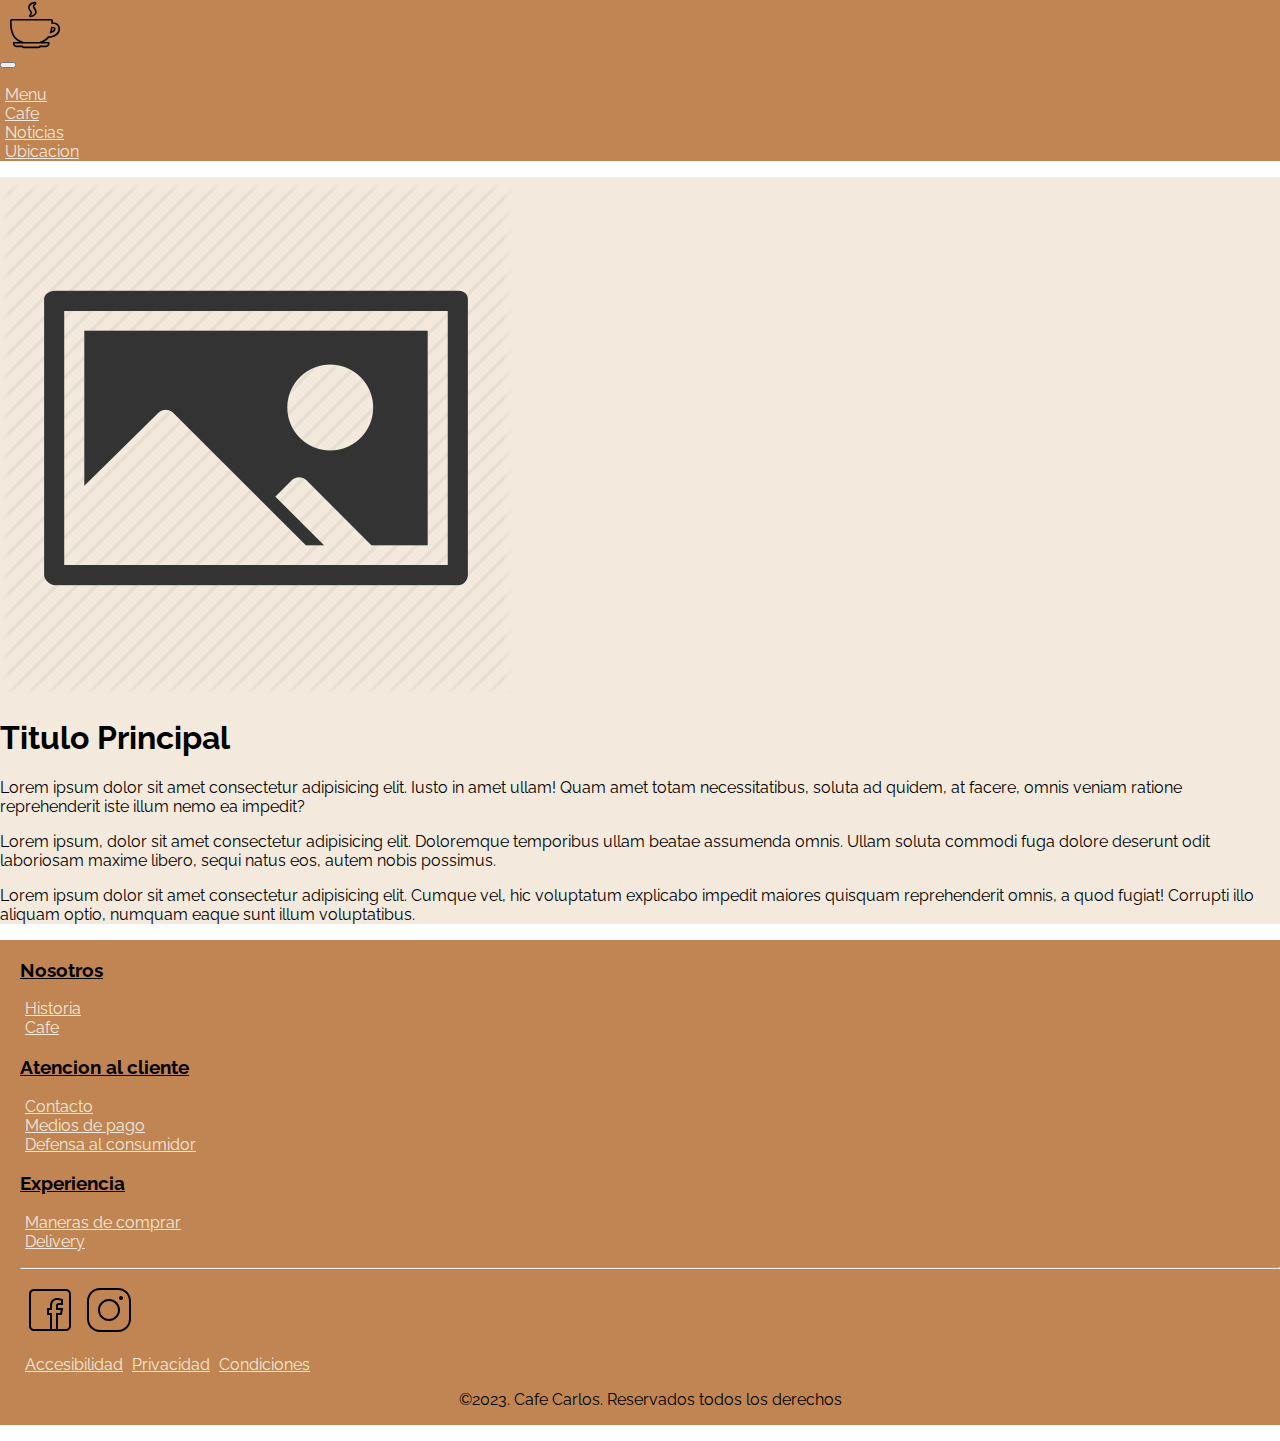
==== index.html @ b3b0e921 "correccion ubicacion y faq" ====
<!DOCTYPE html>
<html lang="en">
  <head>
    <meta charset="UTF-8" />
    <meta http-equiv="X-UA-Compatible" content="IE=edge" />
    <meta name="viewport" content="width=device-width, initial-scale=1.0" />
    <title>Inicio | Cafe Carlos</title>
    <link
      href="https://cdn.jsdelivr.net/npm/bootstrap@5.3.0-alpha3/dist/css/bootstrap.min.css"
      rel="stylesheet"
      integrity="sha384-KK94CHFLLe+nY2dmCWGMq91rCGa5gtU4mk92HdvYe+M/SXH301p5ILy+dN9+nJOZ"
      crossorigin="anonymous"
    />
    <link rel="stylesheet" href="./css/style.css" />
    <link rel="preconnect" href="https://fonts.googleapis.com" />
    <link rel="preconnect" href="https://fonts.gstatic.com" crossorigin />
    <link
      href="https://fonts.googleapis.com/css2?family=Raleway&display=swap"
      rel="stylesheet"
    />
  </head>
  <body>
    <header>
      <nav class="navbar navbar-expand-lg nav">
        <div class="container-fluid">
          <a class="navbar-brand logo" href="./index.html"></a>
          <button
            class="navbar-toggler"
            type="button"
            data-bs-toggle="collapse"
            data-bs-target="#navbarSupportedContent"
            aria-controls="navbarSupportedContent"
            aria-expanded="false"
            aria-label="Toggle navigation"
          >
            <span class="navbar-toggler-icon"></span>
          </button>
          <div class="collapse navbar-collapse" id="navbarSupportedContent">
            <ul class="navbar-nav me-auto mb-2 mb-lg-0">
              <li class="nav-item">
                <a class="nav-link" href="./pages/menu.html">Menu</a>
              </li>
              <li class="nav-item">
                <a class="nav-link" href="./pages/cafe.html">Cafe</a>
              </li>
              <li class="nav-item">
                <a class="nav-link" href="./pages/noticias.html">Noticias</a>
              </li>
              <li class="nav-item">
                <a class="nav-link" href="./pages/ubicacion.html">Ubicacion</a>
              </li>
            </ul>
          </div>
        </div>
      </nav>
    </header>

    <main>
      <section class="container">
        <div class="row">
          <article class="col-12">
            <img
              class="w-50 d-sm-flex d-none"
              src="./img/photo-placeholder-icon-14.png"
              alt="Placeholder"
            />
            <h1>Titulo Principal</h1>
            <p>
              Lorem ipsum dolor sit amet consectetur adipisicing elit. Iusto in
              amet ullam! Quam amet totam necessitatibus, soluta ad quidem, at
              facere, omnis veniam ratione reprehenderit iste illum nemo ea
              impedit?
            </p>
            <p>
              Lorem ipsum, dolor sit amet consectetur adipisicing elit.
              Doloremque temporibus ullam beatae assumenda omnis. Ullam soluta
              commodi fuga dolore deserunt odit laboriosam maxime libero, sequi
              natus eos, autem nobis possimus.
            </p>
            <p>
              Lorem ipsum dolor sit amet consectetur adipisicing elit. Cumque
              vel, hic voluptatum explicabo impedit maiores quisquam
              reprehenderit omnis, a quod fugiat! Corrupti illo aliquam optio,
              numquam eaque sunt illum voluptatibus.
            </p>
          </article>
        </div>
      </section>
    </main>

    <footer>
      <div class="container">
        <div class="row justify-content-evenly">
          <section class="col-12 col-md-2">
            <h3>Nosotros</h3>
            <ul>
              <li><a href="">Historia</a></li>
              <li><a href="">Cafe</a></li>
            </ul>
          </section>
          <section class="col-12 col-md-2">
            <h3>Atencion al cliente</h3>
            <ul>
              <li><a href="">Contacto</a></li>
              <li><a href="">Medios de pago</a></li>
              <li><a href="">Defensa al consumidor</a></li>
            </ul>
          </section>
          <section class="col-12 col-md-2">
            <h3>Experiencia</h3>
            <ul>
              <li><a href="">Maneras de comprar</a></li>
              <li><a href="">Delivery</a></li>
            </ul>
          </section>
        </div>
        <hr />
        <section class="text-center">
          <ul>
            <li class="li-footer facebook"><a href=""></a></li>
            <li class="li-footer instagram"><a href=""></a></li>
          </ul>

          <ul>
            <li class="li-footer"><a href="">Accesibilidad</a></li>
            <li class="li-footer"><a href="">Privacidad</a></li>
            <li class="li-footer"><a href="">Condiciones</a></li>
          </ul>
        </section>
        <p class="copyright">
          &copy;2023. Cafe Carlos. Reservados todos los derechos
        </p>
      </div>
    </footer>
    <script
      src="https://cdn.jsdelivr.net/npm/bootstrap@5.3.0-alpha3/dist/js/bootstrap.bundle.min.js"
      integrity="sha384-ENjdO4Dr2bkBIFxQpeoTz1HIcje39Wm4jDKdf19U8gI4ddQ3GYNS7NTKfAdVQSZe"
      crossorigin="anonymous"
    ></script>
  </body>
</html>
---- css/style.css ----
html {
  margin: 0 0 0 0;
  overflow-x: hidden;
}

body {
  font-family: "Raleway", sans-serif;
}

a.logo {
  background: url(../img/coffee-cup-outline-svgrepo-com.svg) no-repeat 0 0 /
    cover transparent;
  display: block;
  height: 50px;
  width: 50px;
  margin-left: 10px;
  margin-right: 10px;
}

.cafe-img,
.comida-img {
  width: 150px;
  height: 115px;
}

header {
  position: sticky;
  top: 0;
}

header,
footer {
  background-color: #c08552;
}

footer,
.ul-header {
  overflow: hidden;
}

.titulo-menu-comida,
.titulo-menu-cafe {
  text-align: center;
}

.mapa {
  height: 70vh;
}

.cafes,
.comida {
  display: flex;
  flex-direction: row;
  flex-wrap: wrap;
  overflow: auto;
  justify-content: space-evenly;
}

.border-cafes,
.border-comida {
  display: inline-block;
  text-align: center;
  padding: 15px;
  margin-left: 10px;
  margin-right: 10px;
  margin-top: 5px;
  margin-bottom: 5px;
  border: #111;
  border-style: solid;
  border-width: 1px;
}

main {
  background-color: #f3e9dc;
  padding-top: 5px;
}

html {
  margin: -8px;
}

.copyright {
  text-align: center;
}

footer {
  text-decoration: none;
  padding-left: 20px;
  margin-left: 20;
}

.imagen-principal {
  width: 25%;
  margin: 30px 30px 30px 0;
}

.texto-principal {
  display: inline-block;
}

a {
  color: #f3e9dc;
}

li {
  margin-left: 5px;
}

.li-footer {
  display: inline-block;
}

.facebook {
  background: url(../img/facebook.svg) no-repeat 0 0 / cover transparent;
  display: inline-block;
  width: 50px;
  height: 50px;
}

.instagram {
  background: url(../img/instagram.svg) no-repeat 0 0 / cover transparent;
  display: inline-block;
  width: 50px;
  height: 50px;
}

.instagram:hover {
  cursor: pointer;
}

.facebook:hover {
  cursor: pointer;
}

ul {
  padding: 0 0 0 0;
  list-style-type: none;
}

textarea {
  resize: none;
}

a:hover {
  text-shadow: 1px 1px maroon;
}

.cafe-img:hover,
.comida-img:hover {
  transition: 0.3s;
  color: white;
  opacity: 0.7;
  cursor: pointer;
}

h3 {
  text-decoration: underline;
}

.nav-link {
  color: #f3e9dc;
}

.nav {
  background-color: #c08552;
}

.faq {
  list-style-type:circle;
}
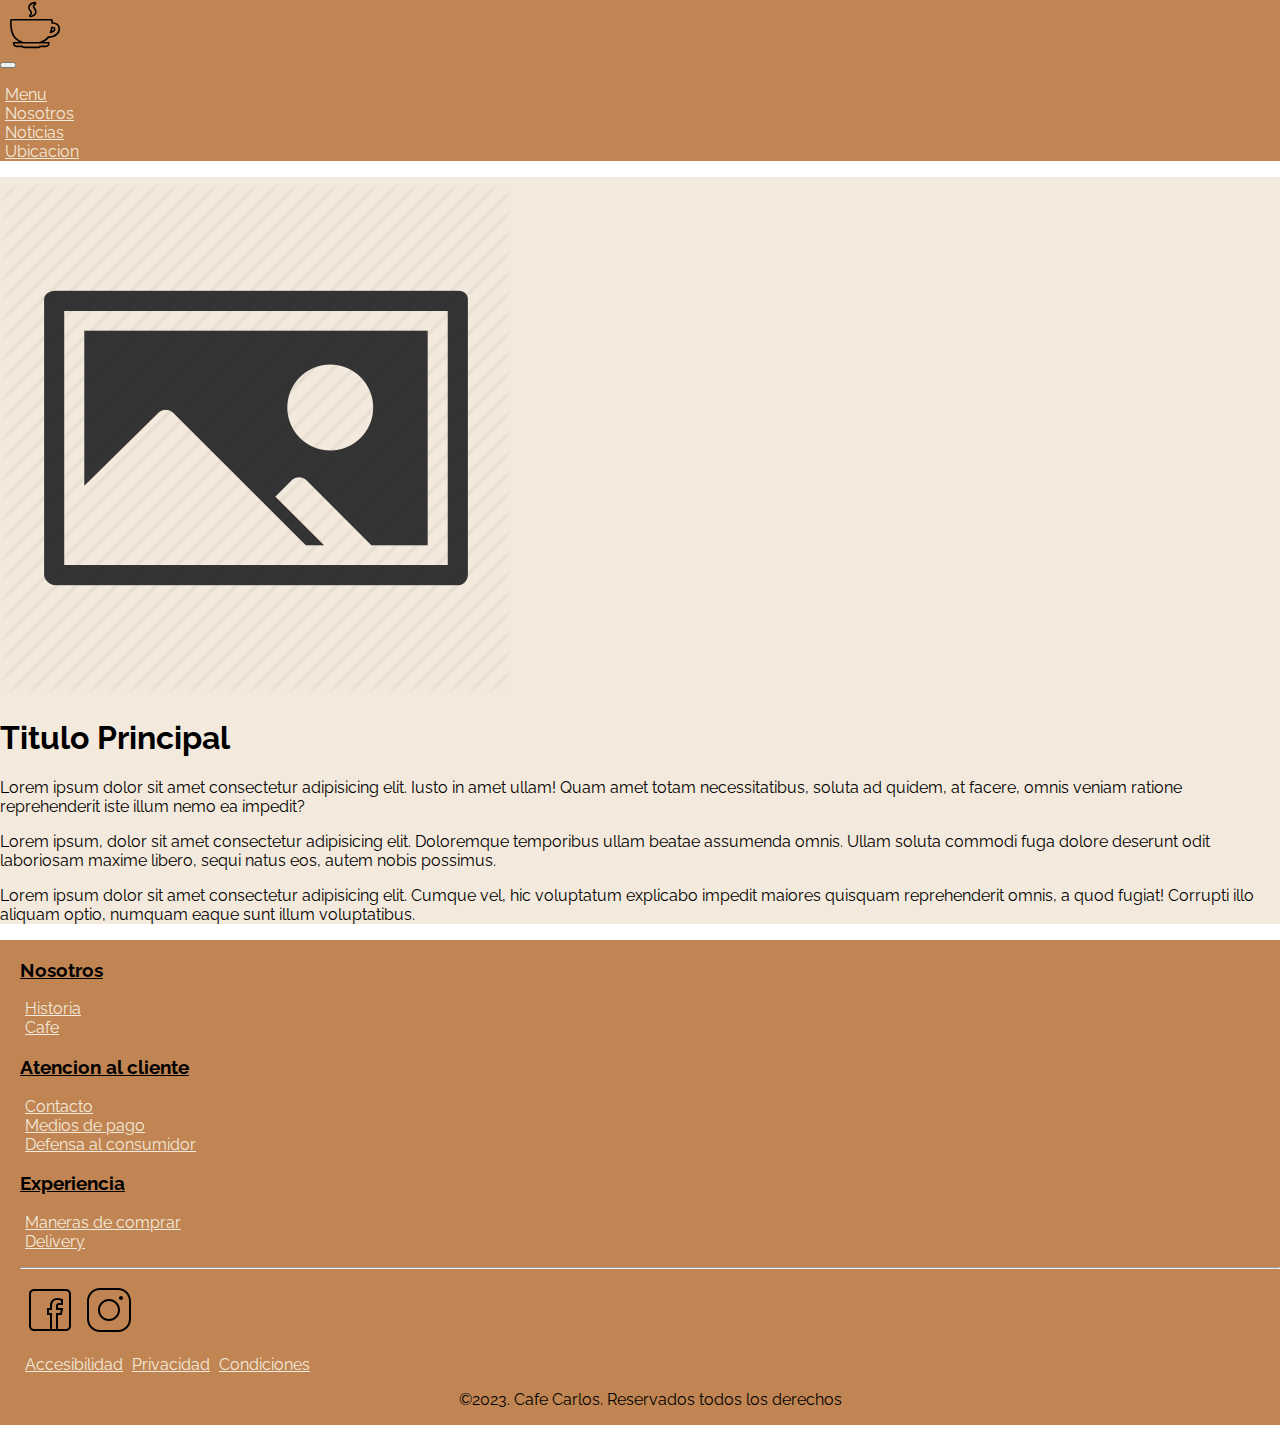
==== commit b012be55: "pre carrousel" ====
--- a/index.html
+++ b/index.html
@@ -41,7 +41,7 @@
                 <a class="nav-link" href="./pages/menu.html">Menu</a>
               </li>
               <li class="nav-item">
-                <a class="nav-link" href="./pages/cafe.html">Cafe</a>
+                <a class="nav-link" href="./pages/cafe.html">Nosotros</a>
               </li>
               <li class="nav-item">
                 <a class="nav-link" href="./pages/noticias.html">Noticias</a>
--- a/css/style.css
+++ b/css/style.css
@@ -166,5 +166,5 @@
 }
 
 .faq {
-  list-style-type:circle;
-}+  list-style-type: circle;
+}
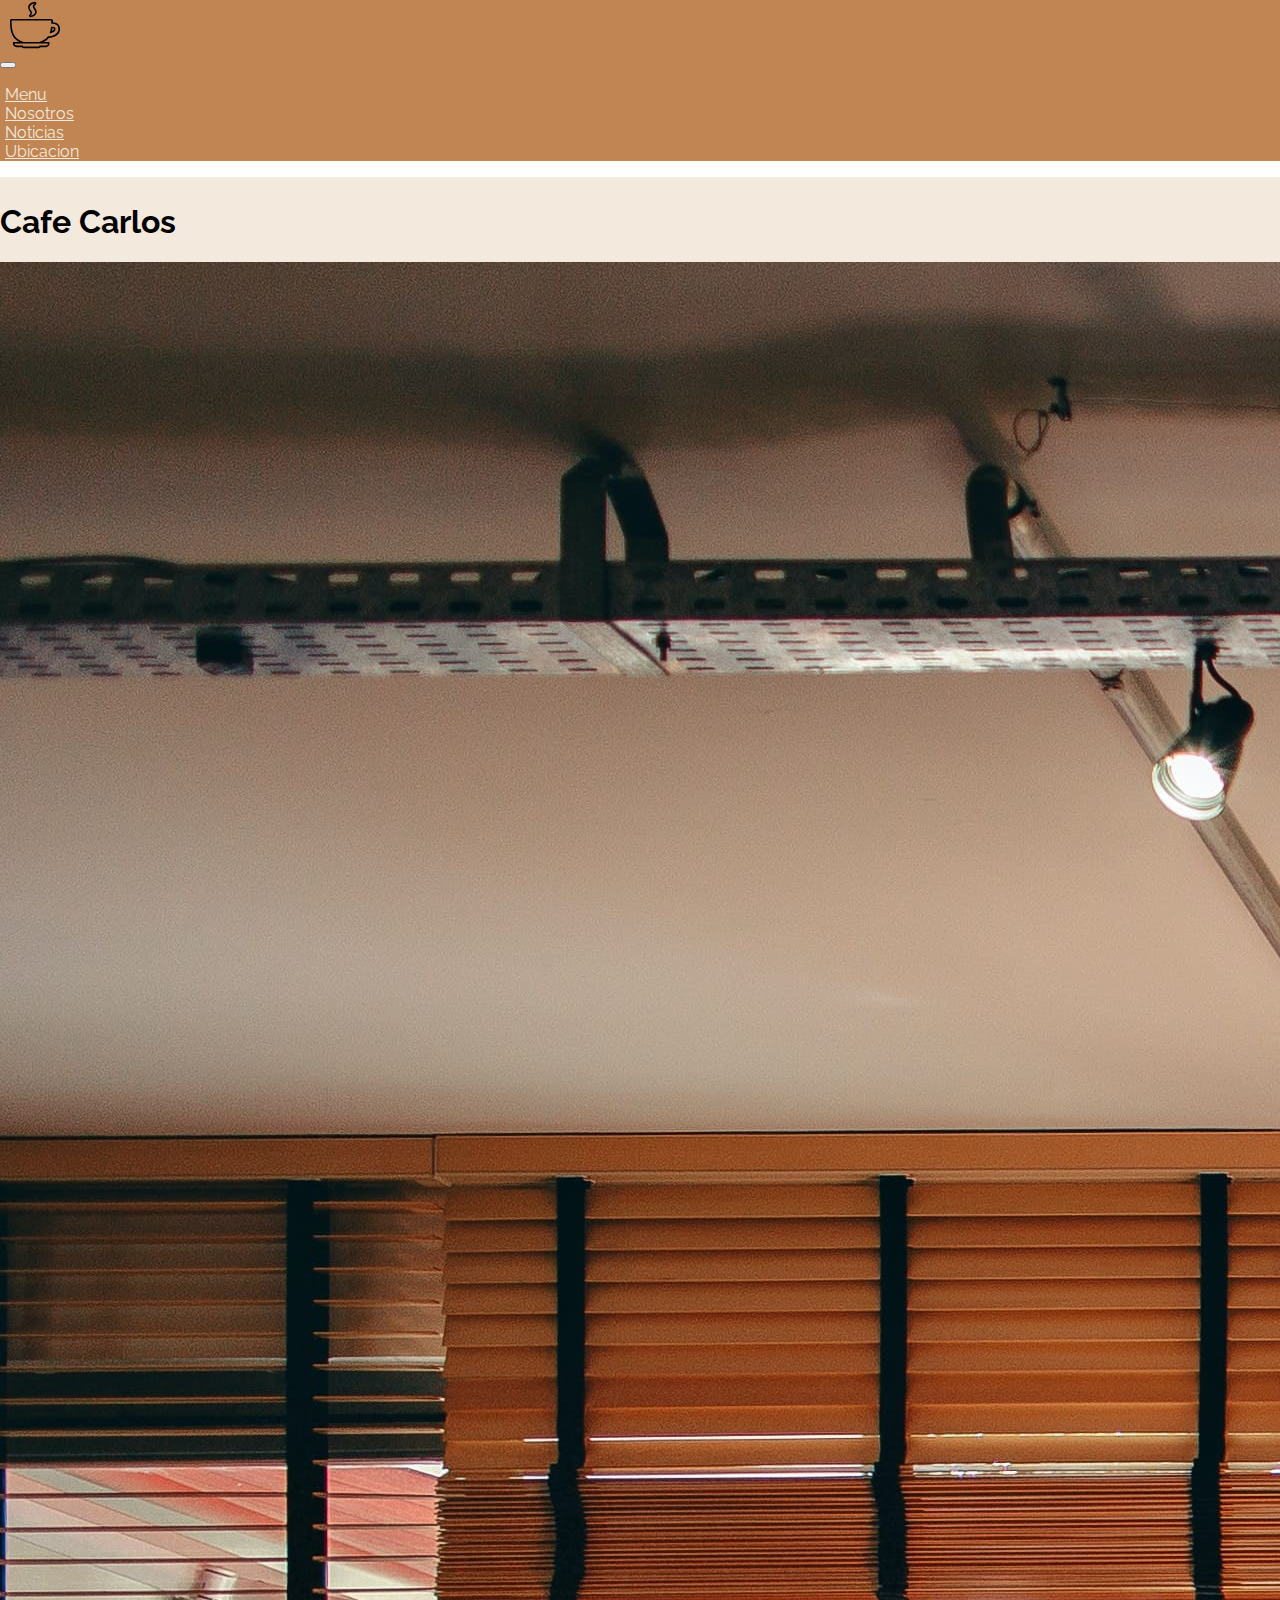
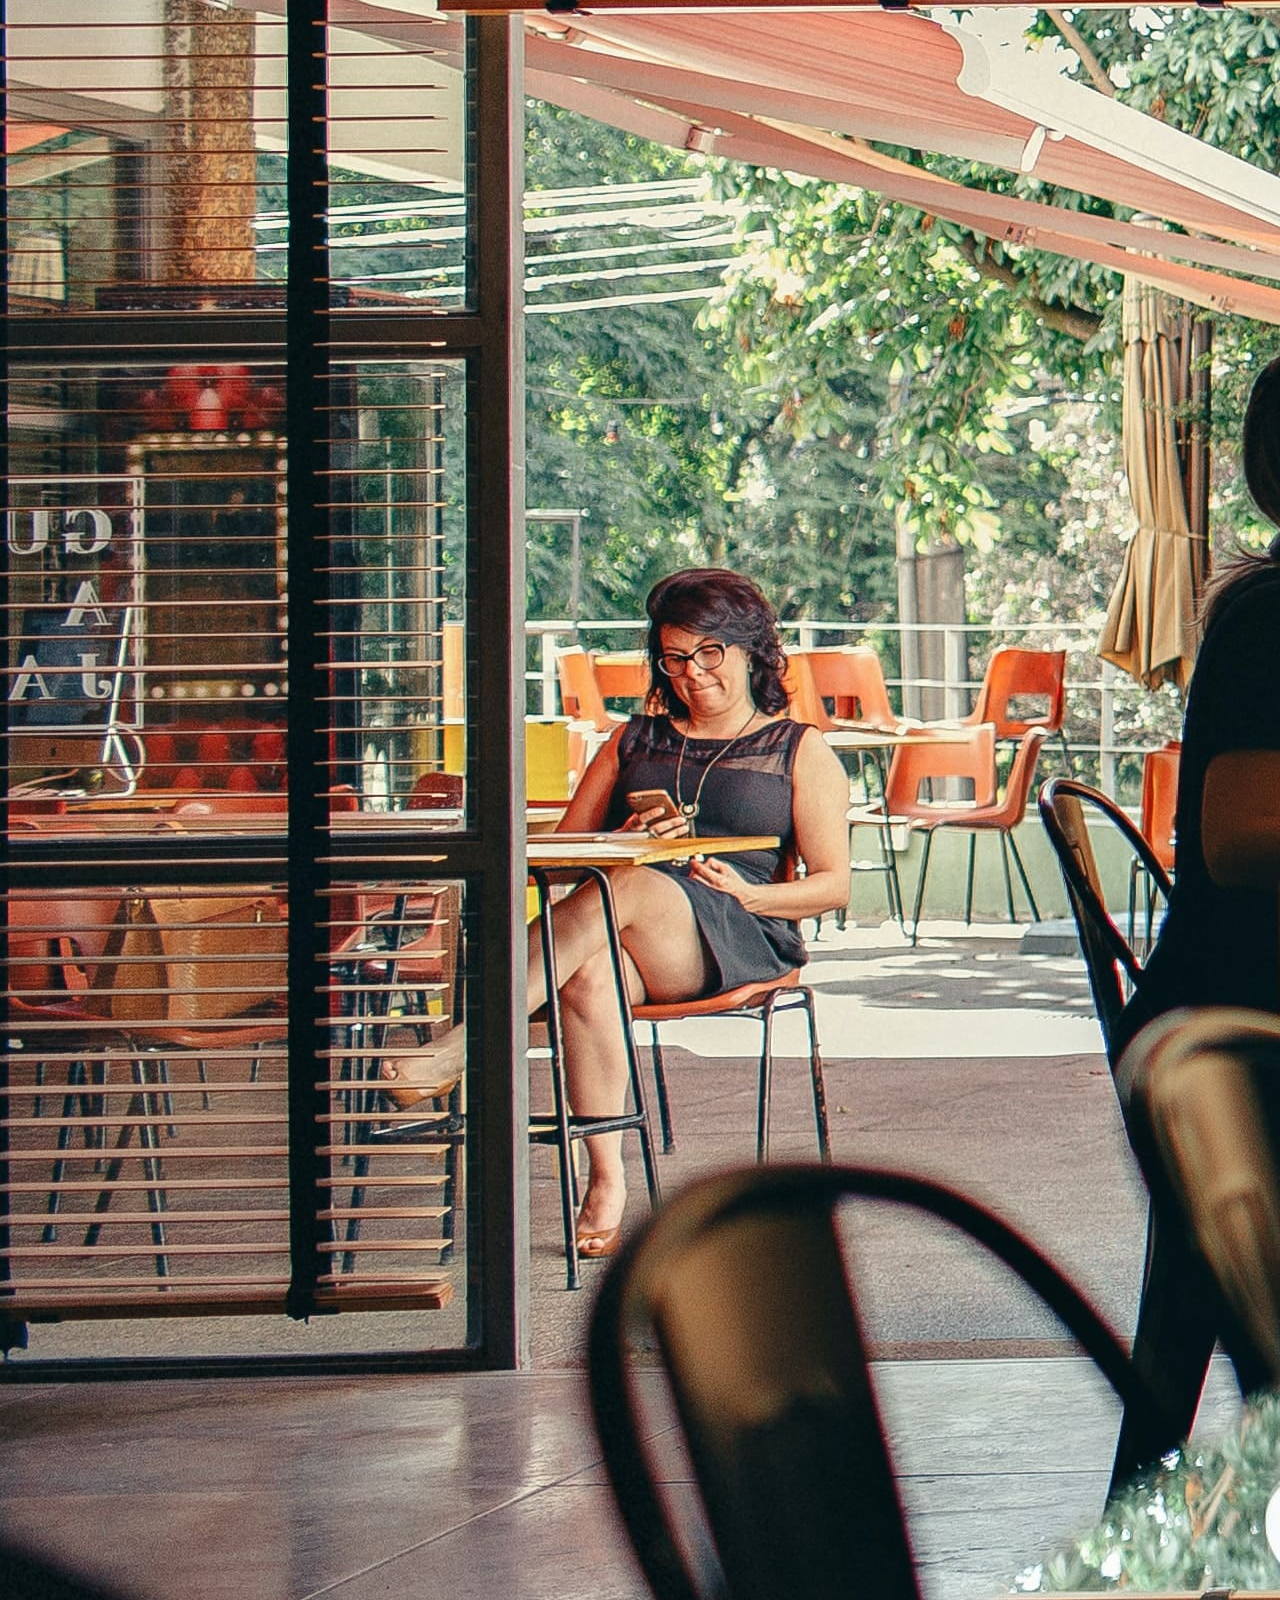
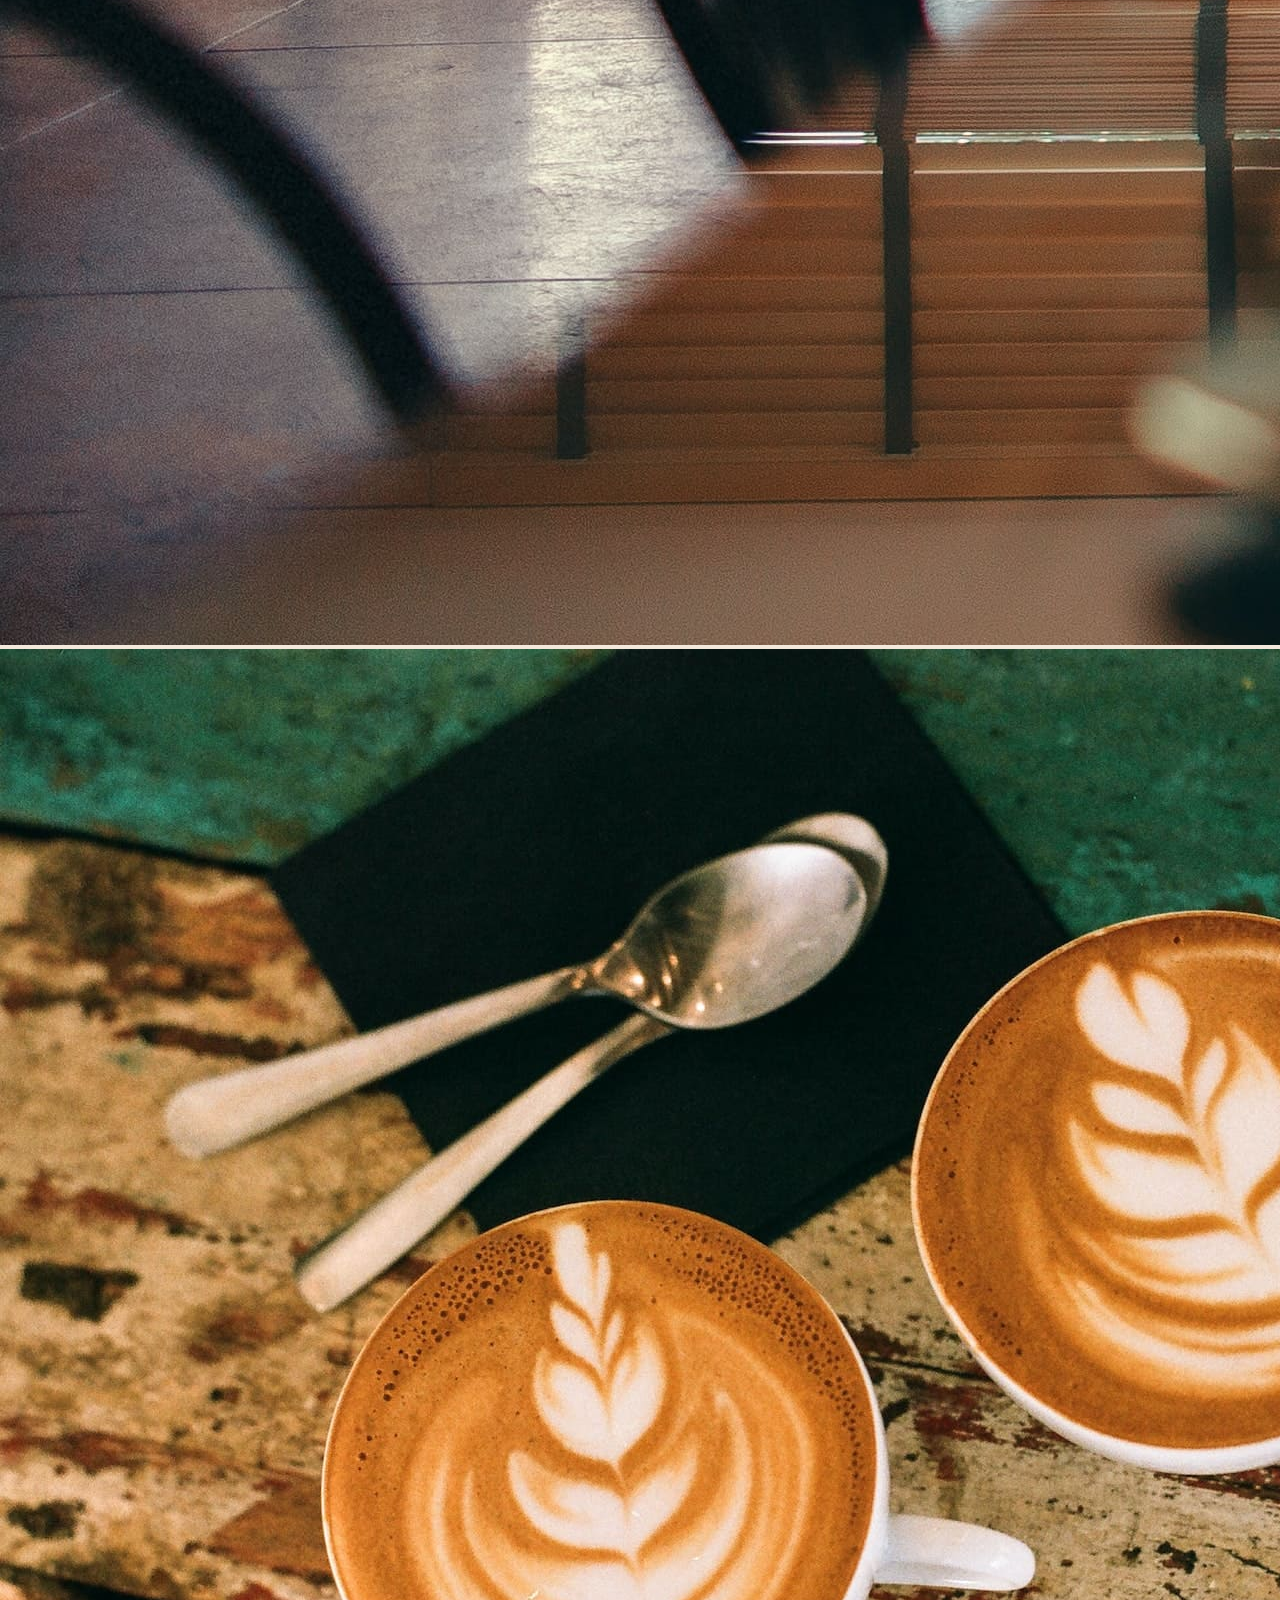
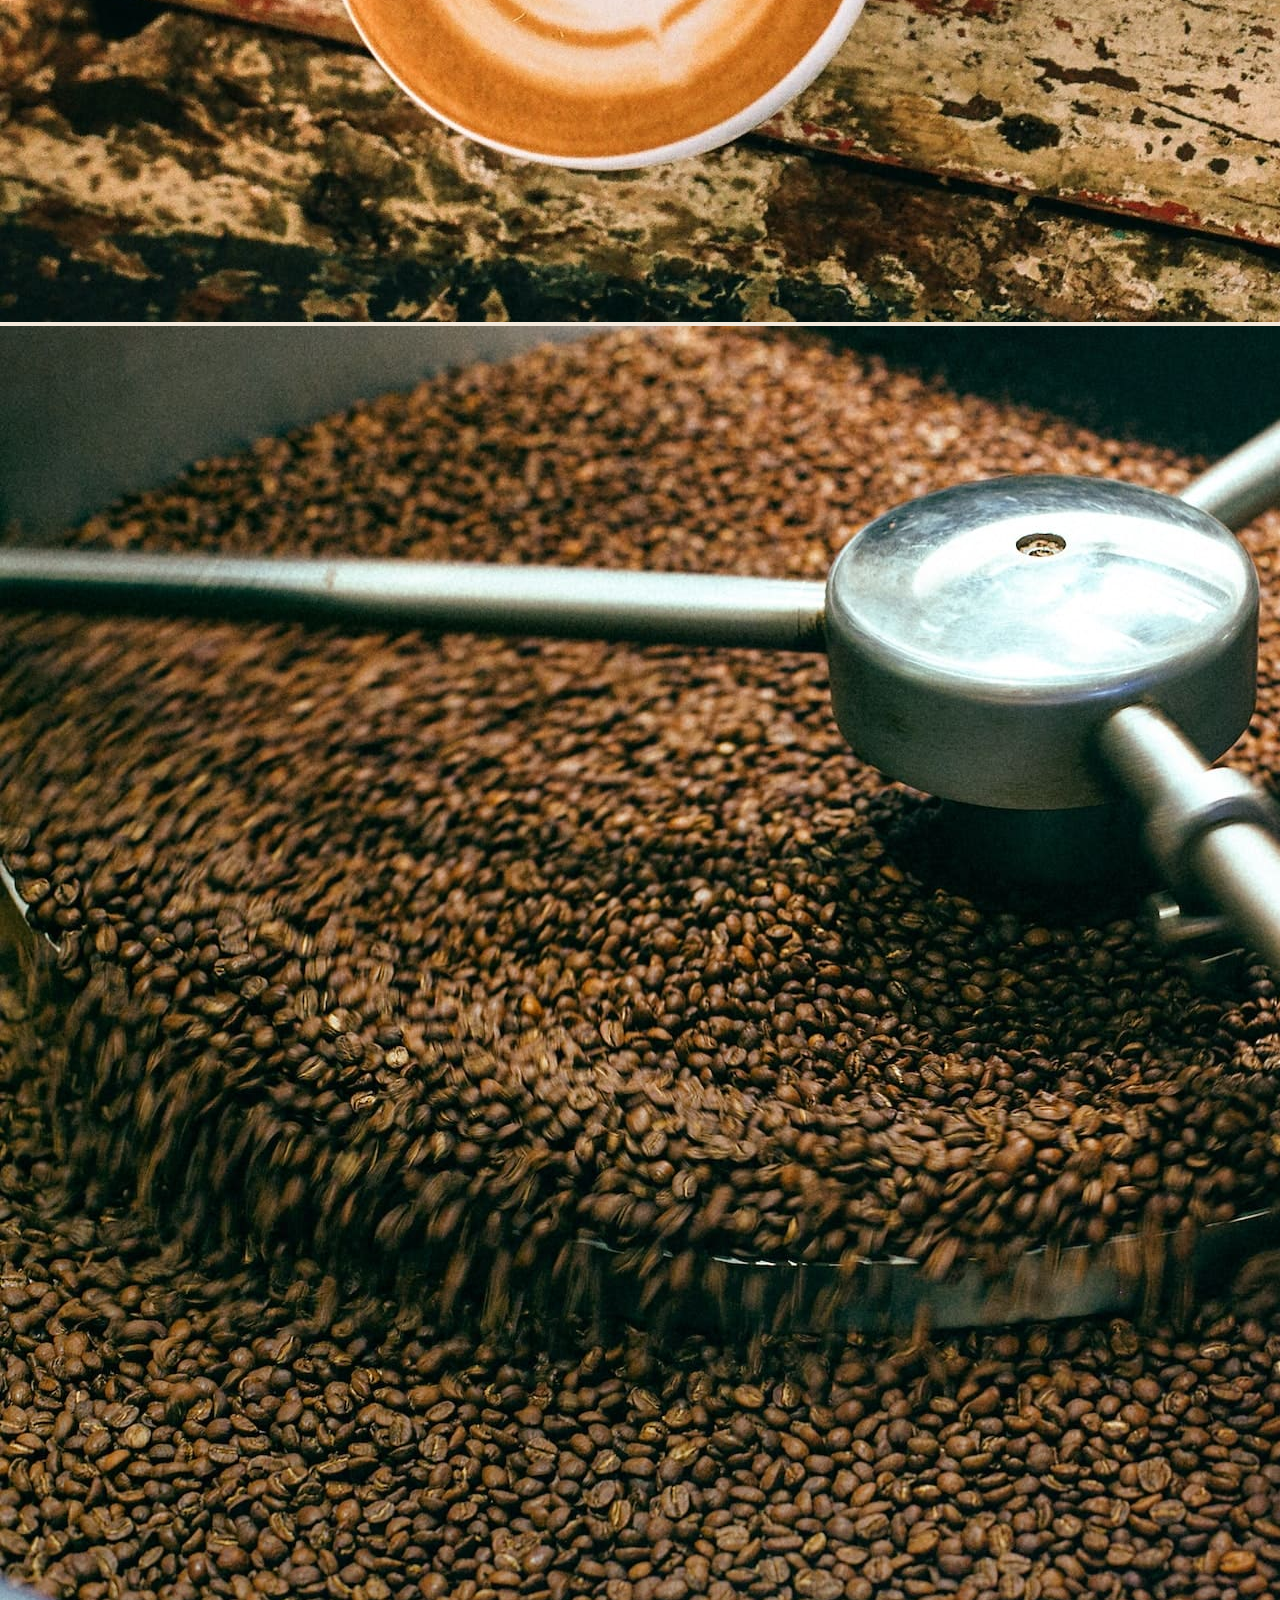
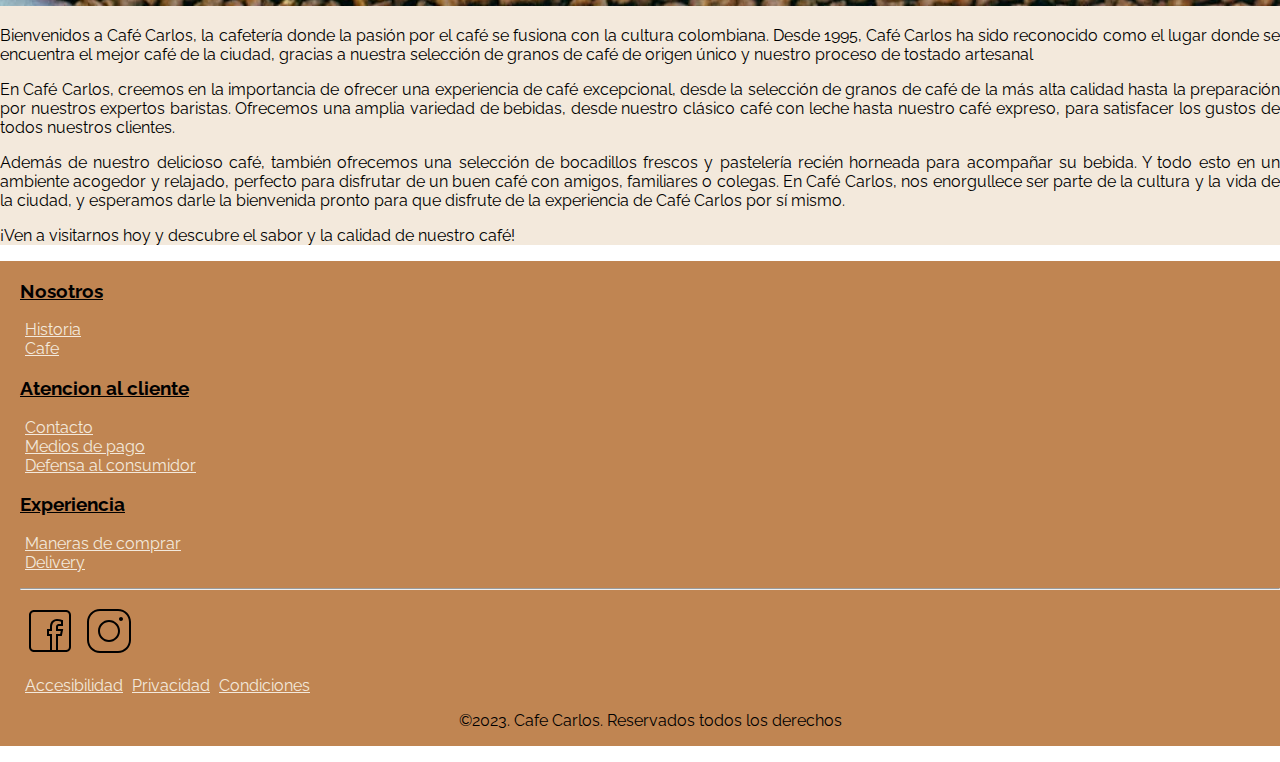
==== commit 12763a4d: "nomaslorem" ====
--- a/index.html
+++ b/index.html
@@ -57,31 +57,66 @@
 
     <main>
       <section class="container">
+        <h1 class="align-text-">Cafe Carlos</h1>
         <div class="row">
-          <article class="col-12">
-            <img
-              class="w-50 d-sm-flex d-none"
-              src="./img/photo-placeholder-icon-14.png"
-              alt="Placeholder"
-            />
-            <h1>Titulo Principal</h1>
+          <div
+            class="carousel slide"
+            data-bs-ride="carousel"
+            data-bs-touch="false"
+          >
+            <div class="carousel-inner">
+              <div class="carousel-item active">
+                <img
+                  src="./img/cafeteria-slide-1.jpg"
+                  class="d-block w-100"
+                  alt="..."
+                />
+              </div>
+              <div class="carousel-item">
+                <img
+                  src="./img/cafeteria-slide-2.jpg"
+                  class="d-block w-100"
+                  alt="..."
+                />
+              </div>
+              <div class="carousel-item">
+                <img
+                  src="./img/cafeteria-slide-3.jpg"
+                  class="d-block w-100"
+                  alt="..."
+                />
+              </div>
+            </div>
+          </div>
+          <article>
             <p>
-              Lorem ipsum dolor sit amet consectetur adipisicing elit. Iusto in
-              amet ullam! Quam amet totam necessitatibus, soluta ad quidem, at
-              facere, omnis veniam ratione reprehenderit iste illum nemo ea
-              impedit?
+              Bienvenidos a Café Carlos, la cafetería donde la pasión por el
+              café se fusiona con la cultura colombiana. Desde 1995, Café Carlos
+              ha sido reconocido como el lugar donde se encuentra el mejor café
+              de la ciudad, gracias a nuestra selección de granos de café de
+              origen único y nuestro proceso de tostado artesanal
+            </p>
+
+            <p>
+              En Café Carlos, creemos en la importancia de ofrecer una
+              experiencia de café excepcional, desde la selección de granos de
+              café de la más alta calidad hasta la preparación por nuestros
+              expertos baristas. Ofrecemos una amplia variedad de bebidas, desde
+              nuestro clásico café con leche hasta nuestro café expreso, para
+              satisfacer los gustos de todos nuestros clientes.
             </p>
             <p>
-              Lorem ipsum, dolor sit amet consectetur adipisicing elit.
-              Doloremque temporibus ullam beatae assumenda omnis. Ullam soluta
-              commodi fuga dolore deserunt odit laboriosam maxime libero, sequi
-              natus eos, autem nobis possimus.
+              Además de nuestro delicioso café, también ofrecemos una selección
+              de bocadillos frescos y pastelería recién horneada para acompañar
+              su bebida. Y todo esto en un ambiente acogedor y relajado,
+              perfecto para disfrutar de un buen café con amigos, familiares o
+              colegas. En Café Carlos, nos enorgullece ser parte de la cultura y
+              la vida de la ciudad, y esperamos darle la bienvenida pronto para
+              que disfrute de la experiencia de Café Carlos por sí mismo.
             </p>
             <p>
-              Lorem ipsum dolor sit amet consectetur adipisicing elit. Cumque
-              vel, hic voluptatum explicabo impedit maiores quisquam
-              reprehenderit omnis, a quod fugiat! Corrupti illo aliquam optio,
-              numquam eaque sunt illum voluptatibus.
+              ¡Ven a visitarnos hoy y descubre el sabor y la calidad de nuestro
+              café!
             </p>
           </article>
         </div>
--- a/css/style.css
+++ b/css/style.css
@@ -26,6 +26,7 @@
 header {
   position: sticky;
   top: 0;
+  z-index: 10000;
 }
 
 header,
@@ -168,3 +169,15 @@
 .faq {
   list-style-type: circle;
 }
+
+p {
+  text-align: justify;
+}
+
+.nav-link:hover {
+  color: #f3e9dc;
+}
+
+.imagen-radius {
+  border-radius: 1%;
+}
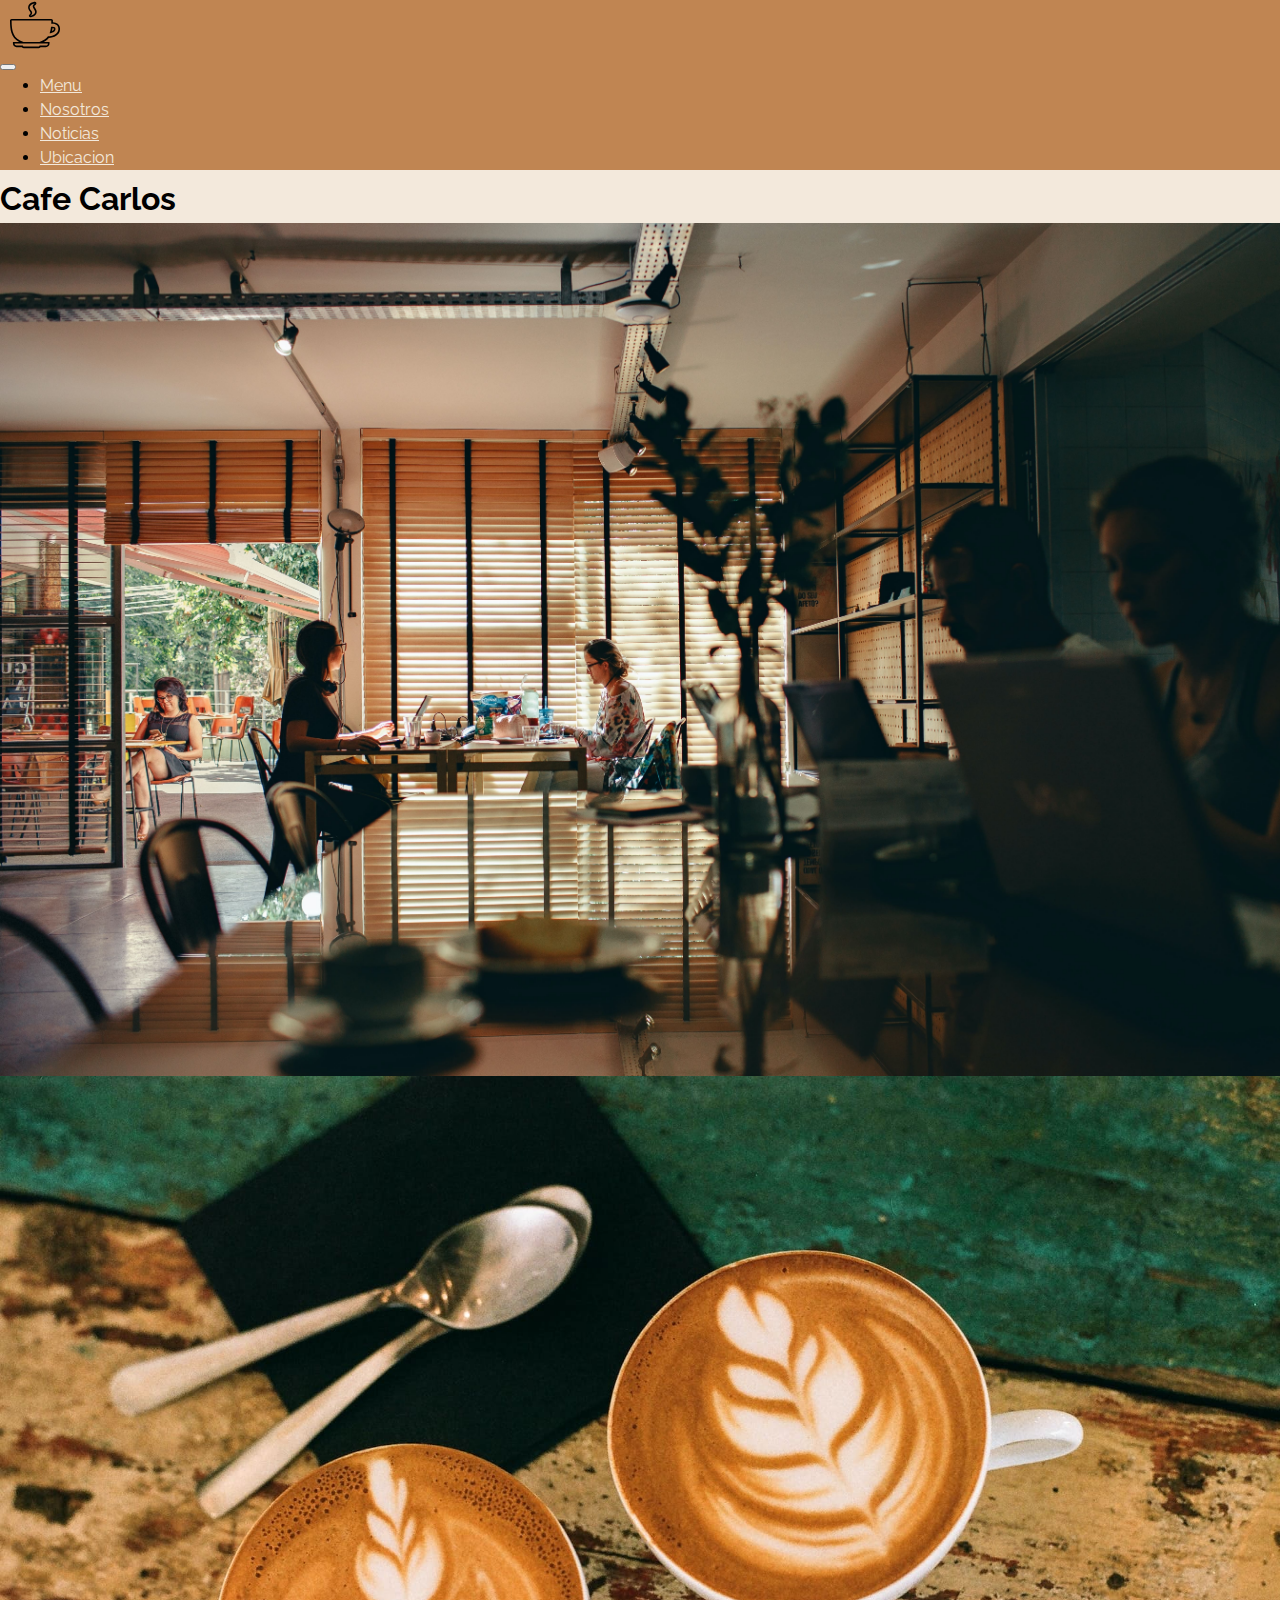
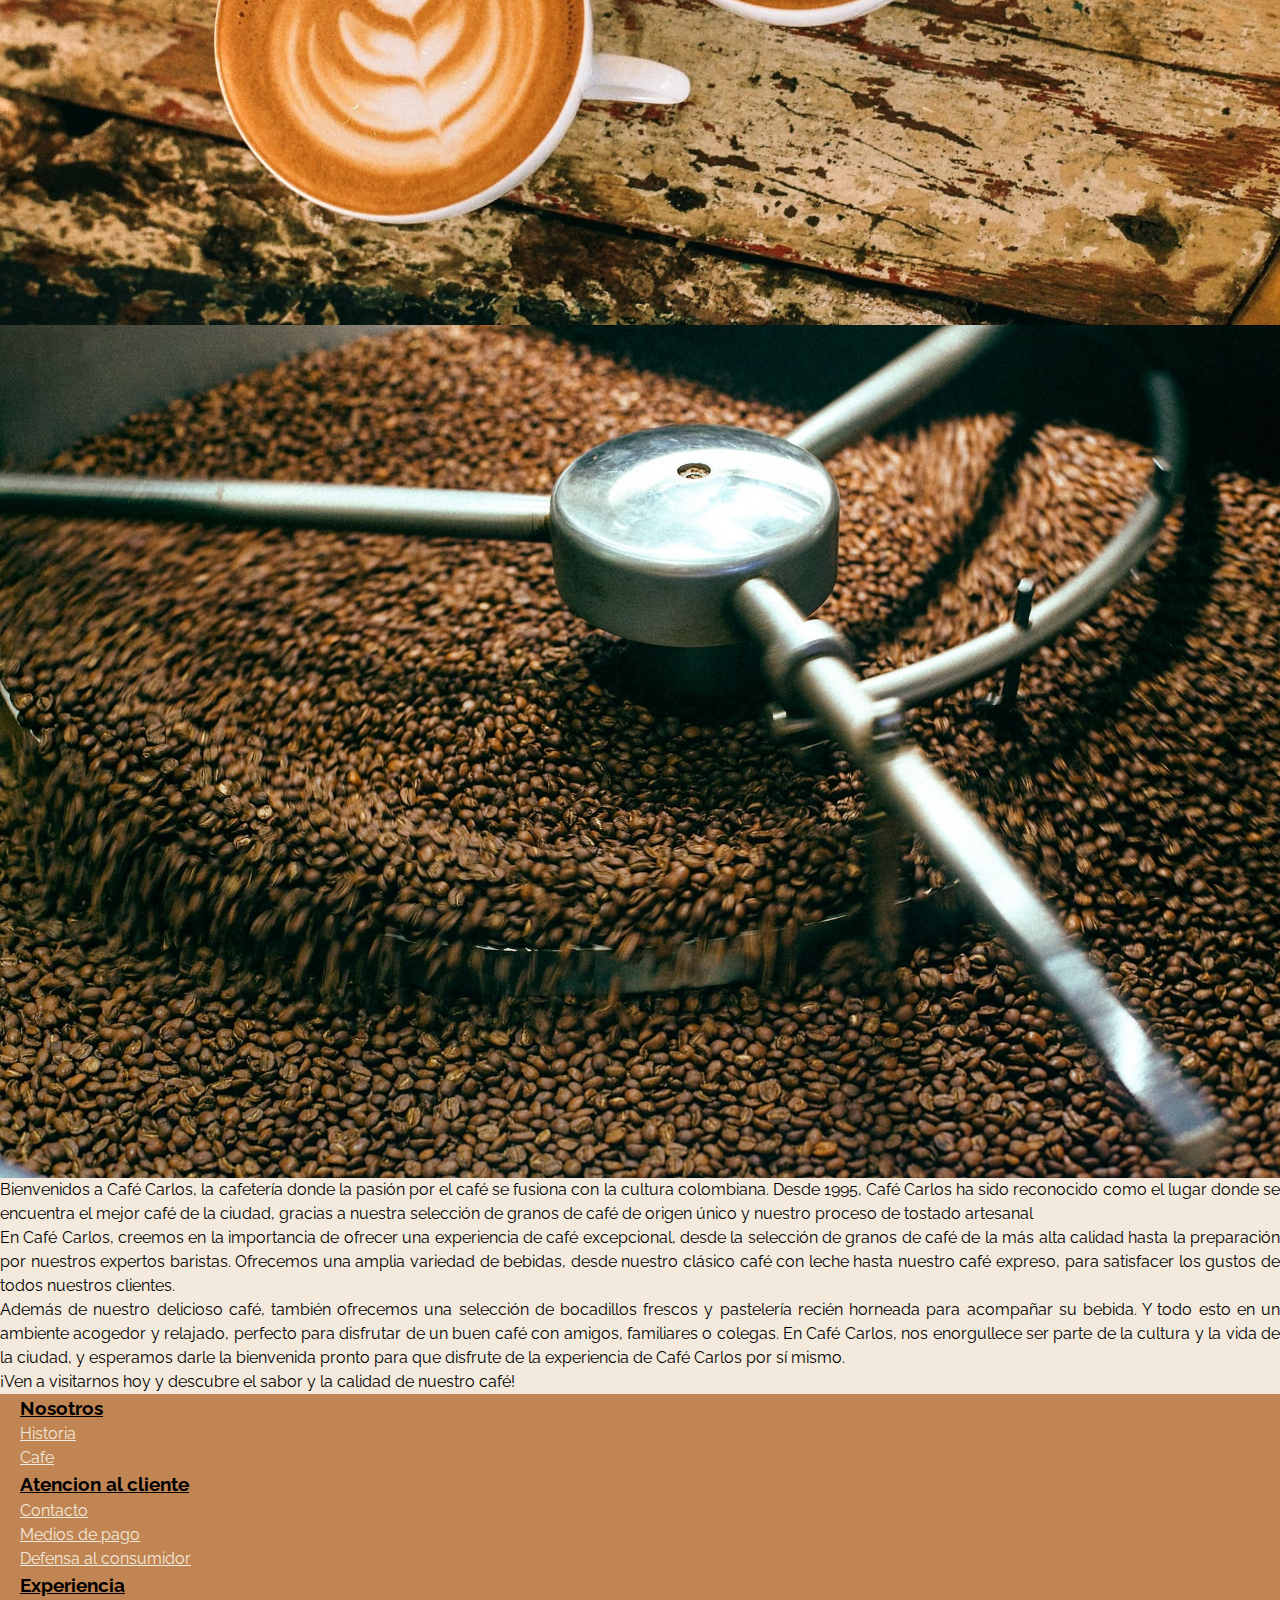
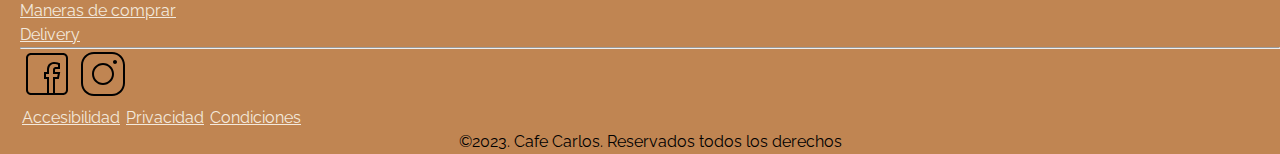
==== commit f80fbfb5: "scss final" ====
--- a/index.html
+++ b/index.html
@@ -4,7 +4,13 @@
     <meta charset="UTF-8" />
     <meta http-equiv="X-UA-Compatible" content="IE=edge" />
     <meta name="viewport" content="width=device-width, initial-scale=1.0" />
-    <title>Inicio | Cafe Carlos</title>
+    <meta
+      name="description"
+      content="El mejor cafe de la ciudad de Buenos Aires. Take Away y Desayunos."
+    />
+    <title>
+      Inicio | Cafe Carlos | El mejor cafe de Buenos Aires | Cafe Carlos
+    </title>
     <link
       href="https://cdn.jsdelivr.net/npm/bootstrap@5.3.0-alpha3/dist/css/bootstrap.min.css"
       rel="stylesheet"
@@ -18,12 +24,13 @@
       href="https://fonts.googleapis.com/css2?family=Raleway&display=swap"
       rel="stylesheet"
     />
+    <link rel="icon" href="./img/coffee-cup-outline-svgrepo-com.ico" />
   </head>
   <body>
     <header>
-      <nav class="navbar navbar-expand-lg nav">
+      <nav class="navbar navbar-expand-lg">
         <div class="container-fluid">
-          <a class="navbar-brand logo" href="./index.html"></a>
+          <a class="navbar-brand" href="./index.html"></a>
           <button
             class="navbar-toggler"
             type="button"
@@ -57,7 +64,7 @@
 
     <main>
       <section class="container">
-        <h1 class="align-text-">Cafe Carlos</h1>
+        <h1>Cafe Carlos</h1>
         <div class="row">
           <div
             class="carousel slide"
@@ -69,21 +76,21 @@
                 <img
                   src="./img/cafeteria-slide-1.jpg"
                   class="d-block w-100"
-                  alt="..."
+                  alt="Cafeteria con gente utilizando PCs"
                 />
               </div>
               <div class="carousel-item">
                 <img
                   src="./img/cafeteria-slide-2.jpg"
                   class="d-block w-100"
-                  alt="..."
+                  alt="Dos tazas de cafe en una mesa"
                 />
               </div>
               <div class="carousel-item">
                 <img
                   src="./img/cafeteria-slide-3.jpg"
                   class="d-block w-100"
-                  alt="..."
+                  alt="Tostador de cafe"
                 />
               </div>
             </div>
@@ -152,14 +159,14 @@
         <hr />
         <section class="text-center">
           <ul>
-            <li class="li-footer facebook"><a href=""></a></li>
-            <li class="li-footer instagram"><a href=""></a></li>
+            <li class="facebook"><a href=""></a></li>
+            <li class="instagram"><a href=""></a></li>
           </ul>
 
           <ul>
-            <li class="li-footer"><a href="">Accesibilidad</a></li>
-            <li class="li-footer"><a href="">Privacidad</a></li>
-            <li class="li-footer"><a href="">Condiciones</a></li>
+            <li class="footer-extra"><a href="">Accesibilidad</a></li>
+            <li class="footer-extra"><a href="">Privacidad</a></li>
+            <li class="footer-extra"><a href="">Condiciones</a></li>
           </ul>
         </section>
         <p class="copyright">
--- a/css/style.css
+++ b/css/style.css
@@ -1,51 +1,180 @@
+*,
+*::before,
+*::after {
+  box-sizing: border-box;
+}
+
+* {
+  margin: 0;
+}
+
+html,
+body {
+  height: 100%;
+}
+
+body {
+  line-height: 1.5;
+  -webkit-font-smoothing: antialiased;
+}
+
+img,
+picture,
+video,
+canvas,
+svg {
+  display: block;
+  max-width: 100%;
+}
+
+input,
+button,
+textarea,
+select {
+  font: inherit;
+}
+
+p,
+h1,
+h2,
+h3,
+h4,
+h5,
+h6 {
+  overflow-wrap: break-word;
+}
+
+#root,
+#__next {
+  isolation: isolate;
+}
+
 html {
-  margin: 0 0 0 0;
+  margin: 0;
   overflow-x: hidden;
+}
+
+main {
+  background-color: #f3e9dc;
+  padding-top: 5px;
 }
 
 body {
   font-family: "Raleway", sans-serif;
 }
 
-a.logo {
-  background: url(../img/coffee-cup-outline-svgrepo-com.svg) no-repeat 0 0 /
-    cover transparent;
-  display: block;
-  height: 50px;
-  width: 50px;
-  margin-left: 10px;
-  margin-right: 10px;
-}
-
-.cafe-img,
-.comida-img {
-  width: 150px;
-  height: 115px;
+a {
+  color: #f3e9dc;
+}
+
+a:hover {
+  text-shadow: 1px 1px maroon;
+}
+
+p {
+  text-align: justify;
+}
+
+.imagen-radius {
+  border-radius: 1%;
 }
 
 header {
   position: sticky;
   top: 0;
   z-index: 10000;
-}
-
-header,
+  background-color: #c08552;
+}
+
+a.navbar-brand {
+  background: url(../img/coffee-cup-outline-svgrepo-com.svg) no-repeat 0 0/cover transparent;
+  display: block;
+  height: 50px;
+  width: 50px;
+  margin: 0 10px;
+}
+a.navbar-brand:hover {
+  transform: scale(1.1);
+}
+
+.ul-header {
+  overflow: hidden;
+}
+
+.navbar {
+  background-color: #c08552;
+}
+.navbar .nav-link {
+  color: #f3e9dc;
+}
+.navbar .nav-link:hover {
+  color: #c08552;
+}
+
 footer {
   background-color: #c08552;
-}
-
-footer,
-.ul-header {
   overflow: hidden;
+  text-decoration: none;
+  padding-left: 20px;
+}
+footer h3 {
+  text-decoration: underline;
+}
+footer ul {
+  padding: 0;
+  list-style-type: none;
+}
+footer ul li {
+  display: table-row;
+  margin-left: 2px;
+}
+
+.footer-extra {
+  display: inline-block;
+}
+
+.facebook {
+  background-image: url(../img/facebook.svg);
+}
+
+.instagram {
+  background-image: url(../img/instagram.svg);
+}
+
+.facebook,
+.instagram {
+  background-position: 0 0;
+  background-repeat: no-repeat;
+  background-size: cover;
+  display: inline-block;
+  width: 50px;
+  height: 50px;
+  cursor: pointer;
+}
+
+.copyright {
+  text-align: center;
+}
+
+.cafe-img,
+.comida-img {
+  display: inline-block;
+  width: 150px;
+  height: 115px;
+  transition: 0.3s;
+}
+.cafe-img:hover,
+.comida-img:hover {
+  color: white;
+  opacity: 0.7;
+  transition: 0.3s;
+  cursor: pointer;
+  transform: scale(1.1);
 }
 
 .titulo-menu-comida,
 .titulo-menu-cafe {
   text-align: center;
-}
-
-.mapa {
-  height: 70vh;
 }
 
 .cafes,
@@ -62,122 +191,20 @@
   display: inline-block;
   text-align: center;
   padding: 15px;
-  margin-left: 10px;
-  margin-right: 10px;
-  margin-top: 5px;
-  margin-bottom: 5px;
-  border: #111;
-  border-style: solid;
-  border-width: 1px;
-}
-
-main {
-  background-color: #f3e9dc;
-  padding-top: 5px;
-}
-
-html {
-  margin: -8px;
-}
-
-.copyright {
-  text-align: center;
-}
-
-footer {
-  text-decoration: none;
-  padding-left: 20px;
-  margin-left: 20;
-}
-
-.imagen-principal {
-  width: 25%;
-  margin: 30px 30px 30px 0;
-}
-
-.texto-principal {
-  display: inline-block;
-}
-
-a {
-  color: #f3e9dc;
-}
-
-li {
-  margin-left: 5px;
-}
-
-.li-footer {
-  display: inline-block;
-}
-
-.facebook {
-  background: url(../img/facebook.svg) no-repeat 0 0 / cover transparent;
-  display: inline-block;
-  width: 50px;
-  height: 50px;
-}
-
-.instagram {
-  background: url(../img/instagram.svg) no-repeat 0 0 / cover transparent;
-  display: inline-block;
-  width: 50px;
-  height: 50px;
-}
-
-.instagram:hover {
-  cursor: pointer;
-}
-
-.facebook:hover {
-  cursor: pointer;
-}
-
-ul {
-  padding: 0 0 0 0;
-  list-style-type: none;
+  margin: 5px 10px;
+  border: #111 solid 1px;
+}
+
+.mapa {
+  height: 70vh;
+}
+
+.faq {
+  list-style-type: circle;
 }
 
 textarea {
   resize: none;
 }
 
-a:hover {
-  text-shadow: 1px 1px maroon;
-}
-
-.cafe-img:hover,
-.comida-img:hover {
-  transition: 0.3s;
-  color: white;
-  opacity: 0.7;
-  cursor: pointer;
-}
-
-h3 {
-  text-decoration: underline;
-}
-
-.nav-link {
-  color: #f3e9dc;
-}
-
-.nav {
-  background-color: #c08552;
-}
-
-.faq {
-  list-style-type: circle;
-}
-
-p {
-  text-align: justify;
-}
-
-.nav-link:hover {
-  color: #f3e9dc;
-}
-
-.imagen-radius {
-  border-radius: 1%;
-}
+/*# sourceMappingURL=style.css.map */
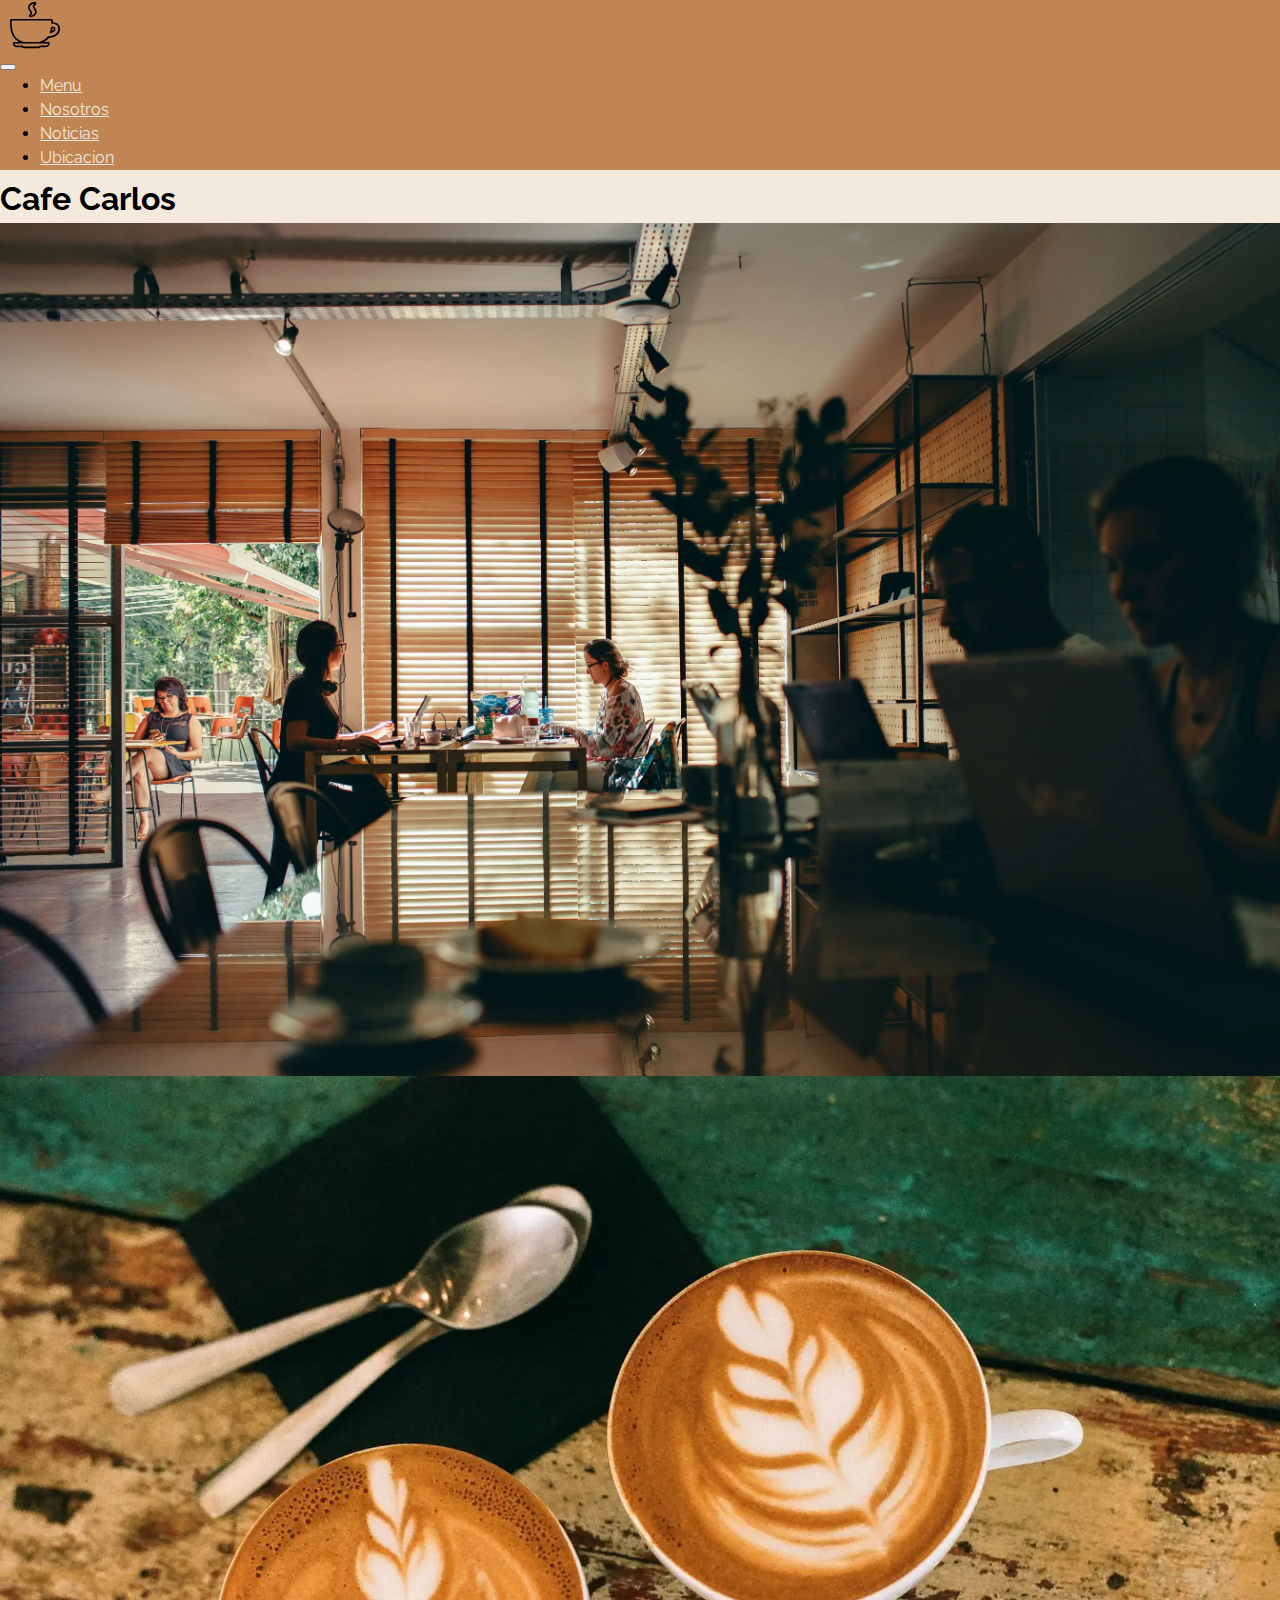
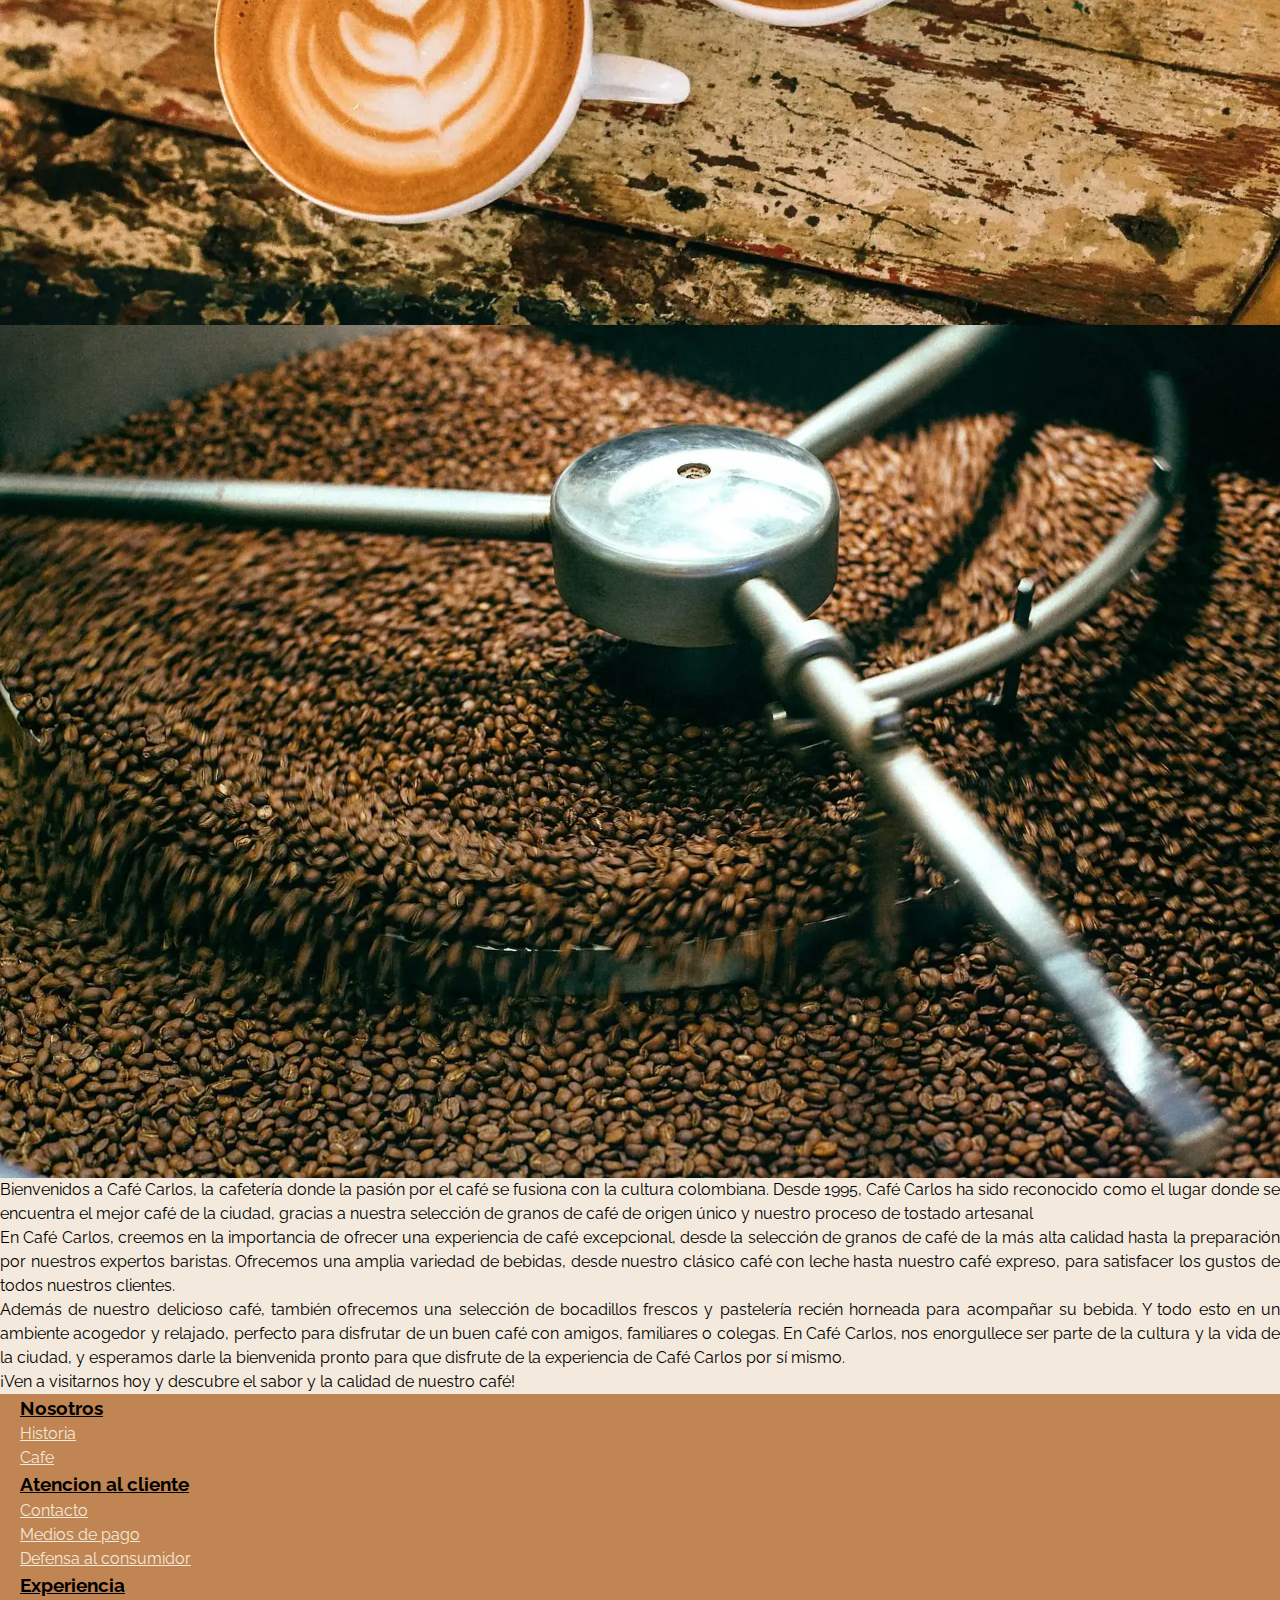
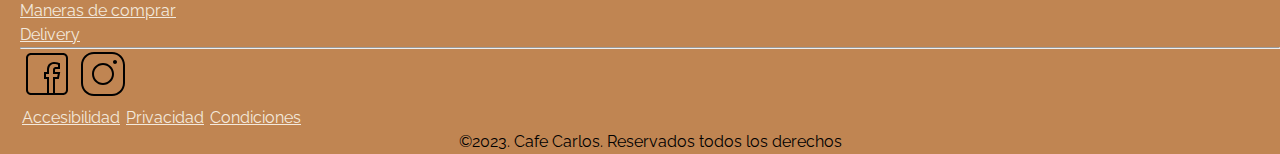
==== commit c78fb43b: "optimizacion imagenes" ====
--- a/index.html
+++ b/index.html
@@ -8,9 +8,7 @@
       name="description"
       content="El mejor cafe de la ciudad de Buenos Aires. Take Away y Desayunos."
     />
-    <title>
-      Inicio | Cafe Carlos | El mejor cafe de Buenos Aires | Cafe Carlos
-    </title>
+    <title>El mejor cafe de Buenos Aires | Cafe Carlos</title>
     <link
       href="https://cdn.jsdelivr.net/npm/bootstrap@5.3.0-alpha3/dist/css/bootstrap.min.css"
       rel="stylesheet"
@@ -25,6 +23,10 @@
       rel="stylesheet"
     />
     <link rel="icon" href="./img/coffee-cup-outline-svgrepo-com.ico" />
+    <meta
+      name="google-site-verification"
+      content="Vb6Mcd8AGVJWvr_kw3Sxu8WpmuAVoQ6B4-kiZlE13Y8"
+    />
   </head>
   <body>
     <header>
@@ -74,21 +76,21 @@
             <div class="carousel-inner">
               <div class="carousel-item active">
                 <img
-                  src="./img/cafeteria-slide-1.jpg"
+                  src="./img/cafeteria-slide-1.webp"
                   class="d-block w-100"
                   alt="Cafeteria con gente utilizando PCs"
                 />
               </div>
               <div class="carousel-item">
                 <img
-                  src="./img/cafeteria-slide-2.jpg"
+                  src="./img/cafeteria-slide-2.webp"
                   class="d-block w-100"
                   alt="Dos tazas de cafe en una mesa"
                 />
               </div>
               <div class="carousel-item">
                 <img
-                  src="./img/cafeteria-slide-3.jpg"
+                  src="./img/cafeteria-slide-3.webp"
                   class="d-block w-100"
                   alt="Tostador de cafe"
                 />
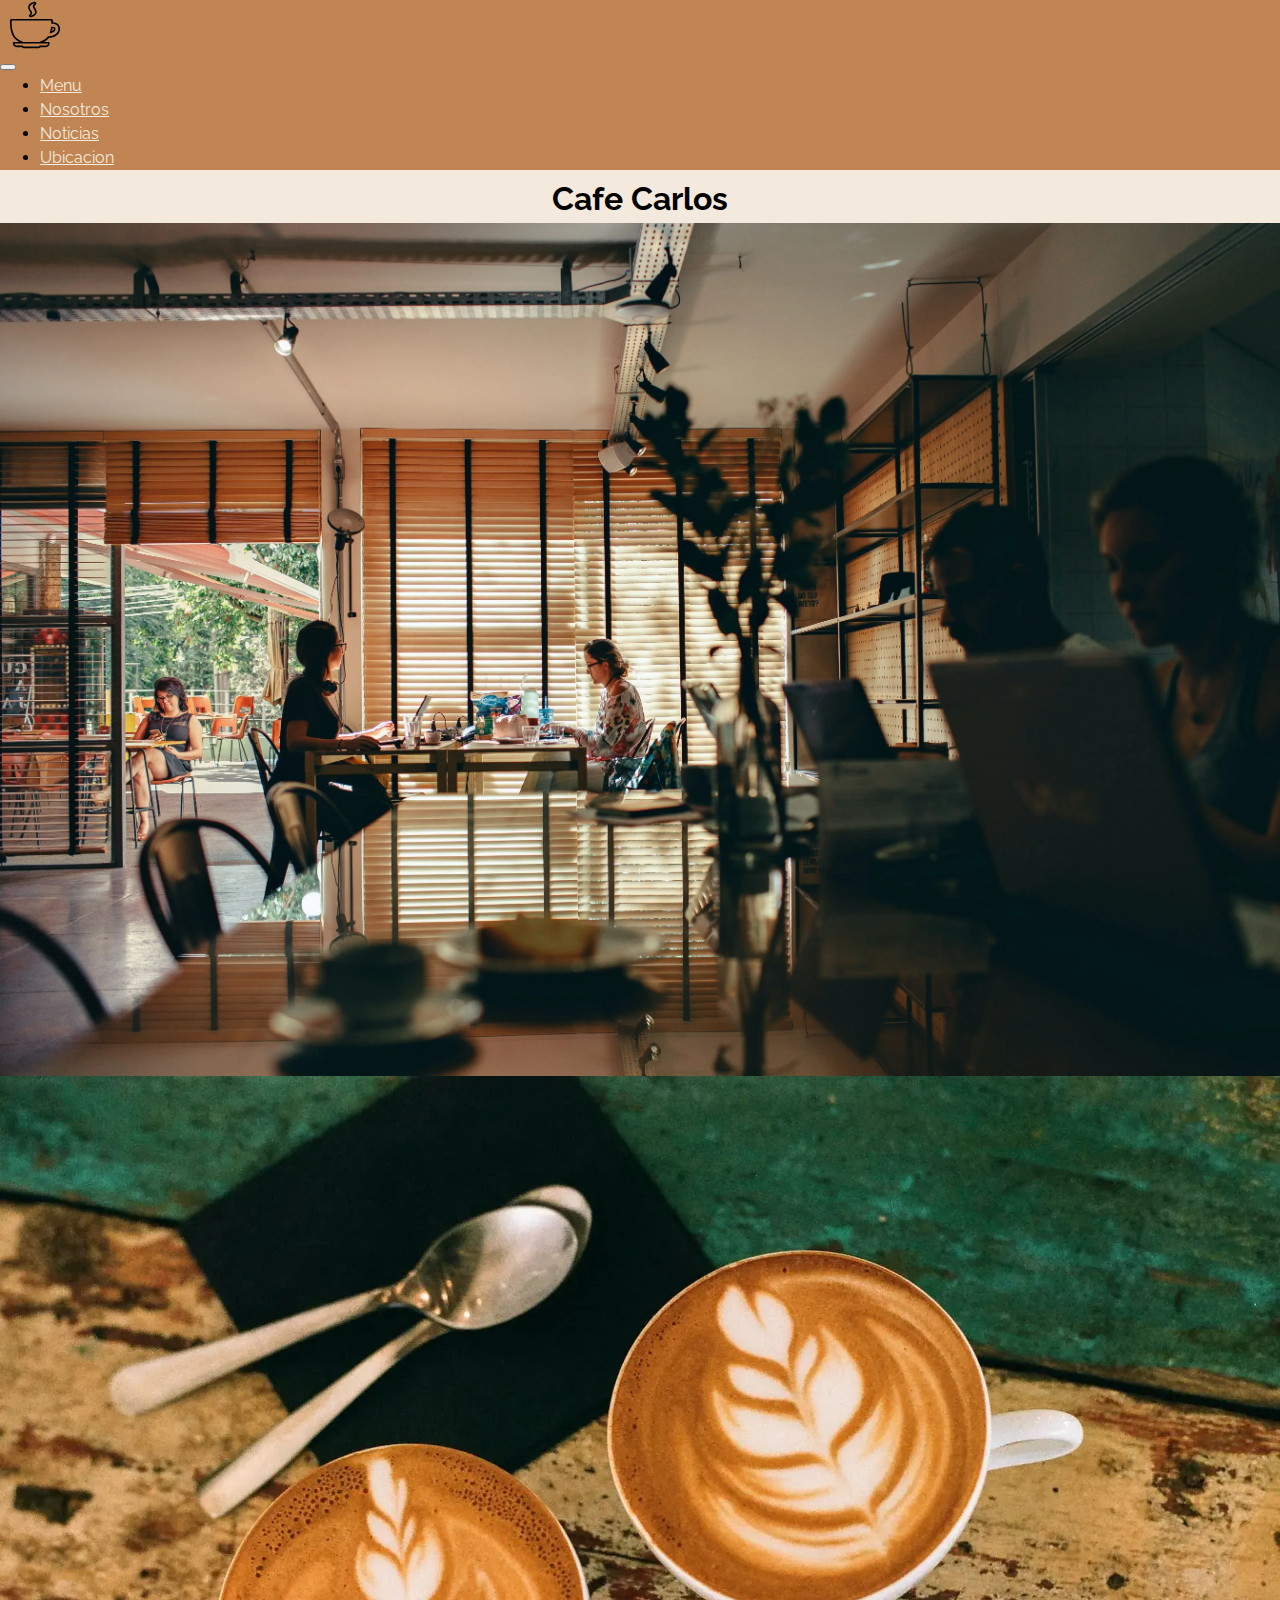
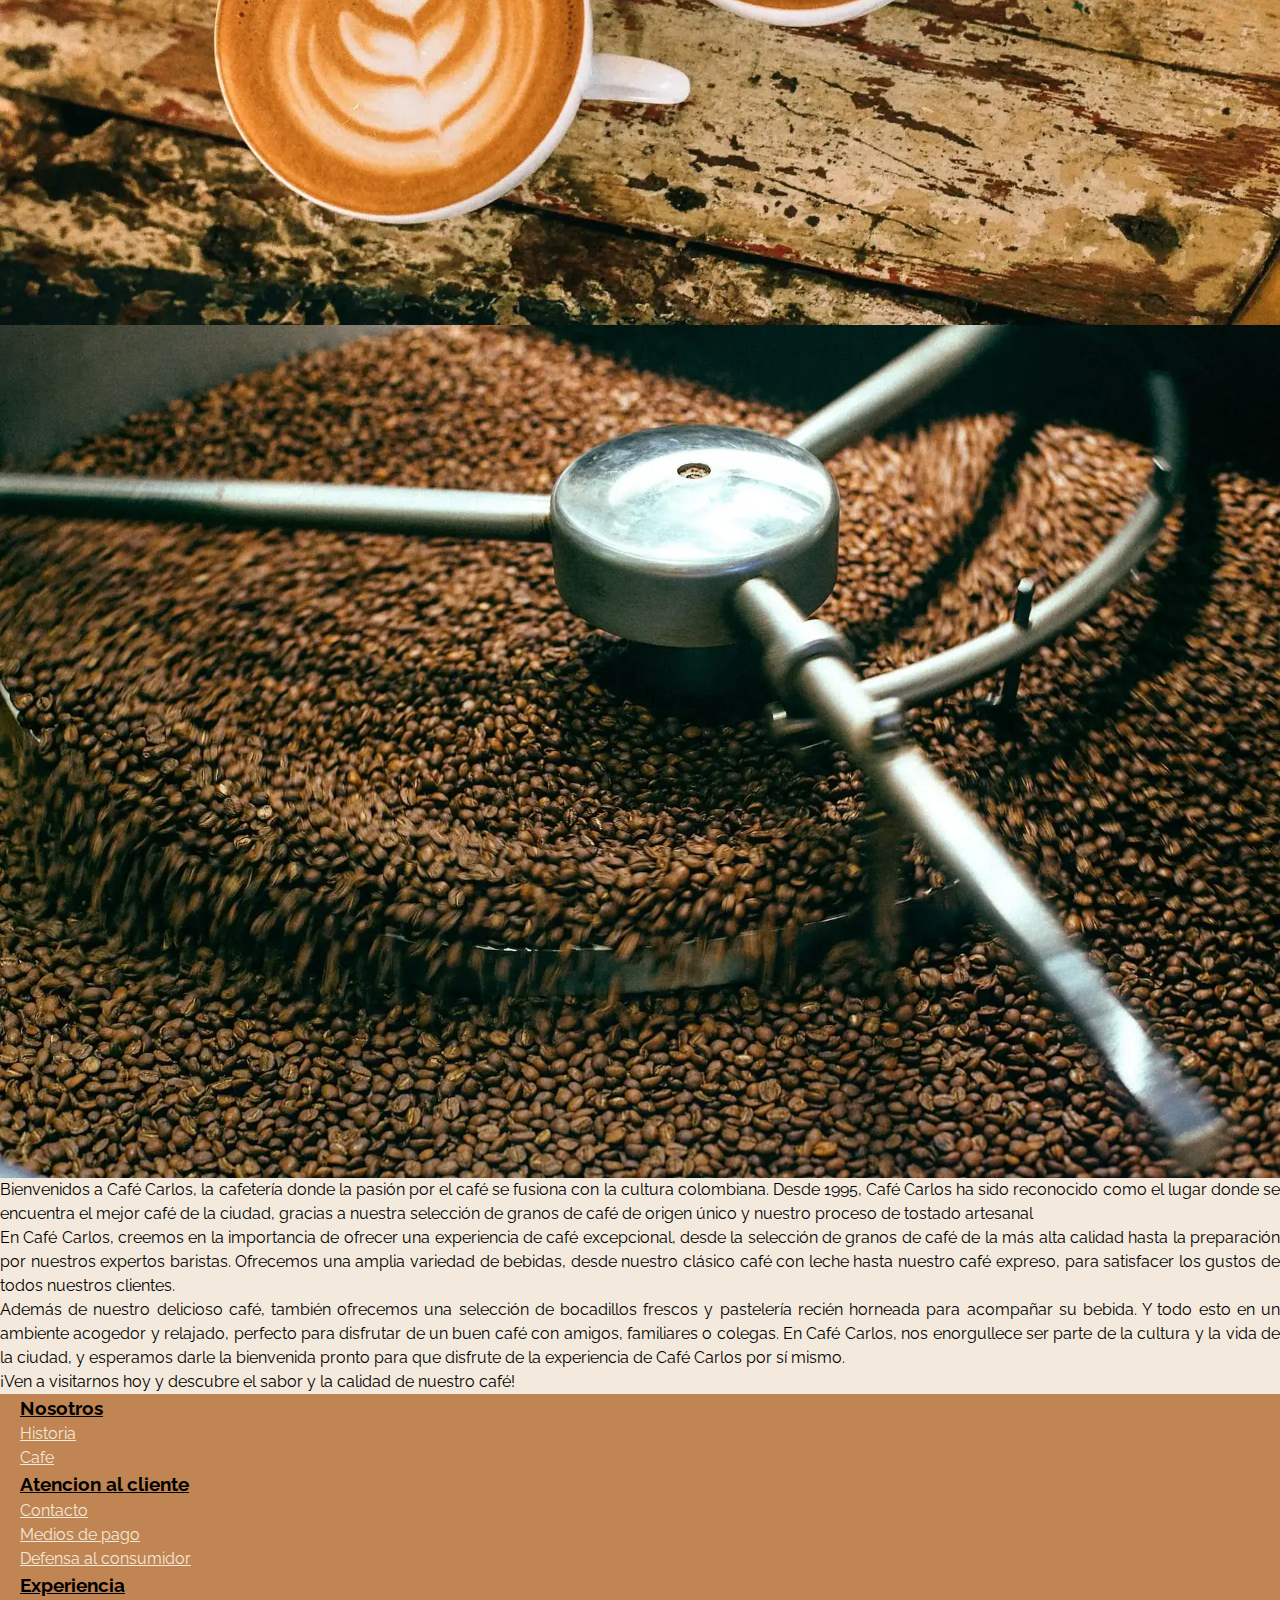
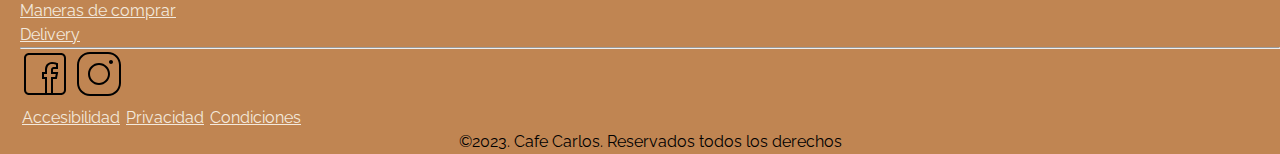
==== commit fb5cd819: "correccion entera excepto menu" ====
--- a/index.html
+++ b/index.html
@@ -77,21 +77,21 @@
               <div class="carousel-item active">
                 <img
                   src="./img/cafeteria-slide-1.webp"
-                  class="d-block w-100"
+                  class="d-block imagen-principal"
                   alt="Cafeteria con gente utilizando PCs"
                 />
               </div>
               <div class="carousel-item">
                 <img
                   src="./img/cafeteria-slide-2.webp"
-                  class="d-block w-100"
+                  class="d-block imagen-principal"
                   alt="Dos tazas de cafe en una mesa"
                 />
               </div>
               <div class="carousel-item">
                 <img
                   src="./img/cafeteria-slide-3.webp"
-                  class="d-block w-100"
+                  class="d-block imagen-principal"
                   alt="Tostador de cafe"
                 />
               </div>
@@ -161,8 +161,8 @@
         <hr />
         <section class="text-center">
           <ul>
-            <li class="facebook"><a href=""></a></li>
-            <li class="instagram"><a href=""></a></li>
+            <li class="redes-sociales"><a href=""><img src="../img/facebook.svg" alt="Ir a Facebook"></a></li>
+            <li class="redes-sociales"><a href=""><img src="../img/instagram.svg" alt="Ir a Instagram"></a></li>
           </ul>
 
           <ul>
--- a/css/style.css
+++ b/css/style.css
@@ -133,23 +133,17 @@
   display: inline-block;
 }
 
-.facebook {
-  background-image: url(../img/facebook.svg);
-}
-
-.instagram {
-  background-image: url(../img/instagram.svg);
-}
-
-.facebook,
-.instagram {
-  background-position: 0 0;
-  background-repeat: no-repeat;
-  background-size: cover;
-  display: inline-block;
+.redes-sociales {
+  display: inline-block;
+  margin-left: auto;
+  margin-right: auto;
   width: 50px;
   height: 50px;
   cursor: pointer;
+}
+
+img {
+  text-align: center;
 }
 
 .copyright {
@@ -207,4 +201,27 @@
   resize: none;
 }
 
+.input-submit {
+  background-color: #c08552;
+  border: none;
+  color: white;
+  padding: 10px 20px;
+  text-align: center;
+  text-decoration: none;
+  display: inline-block;
+  font-size: 16px;
+  border-radius: 5%;
+}
+.input-submit:hover {
+  cursor: pointer;
+  color: white;
+  opacity: 0.7;
+  transition: 0.3s;
+}
+
+h1 {
+  display: block;
+  text-align: center;
+}
+
 /*# sourceMappingURL=style.css.map */
